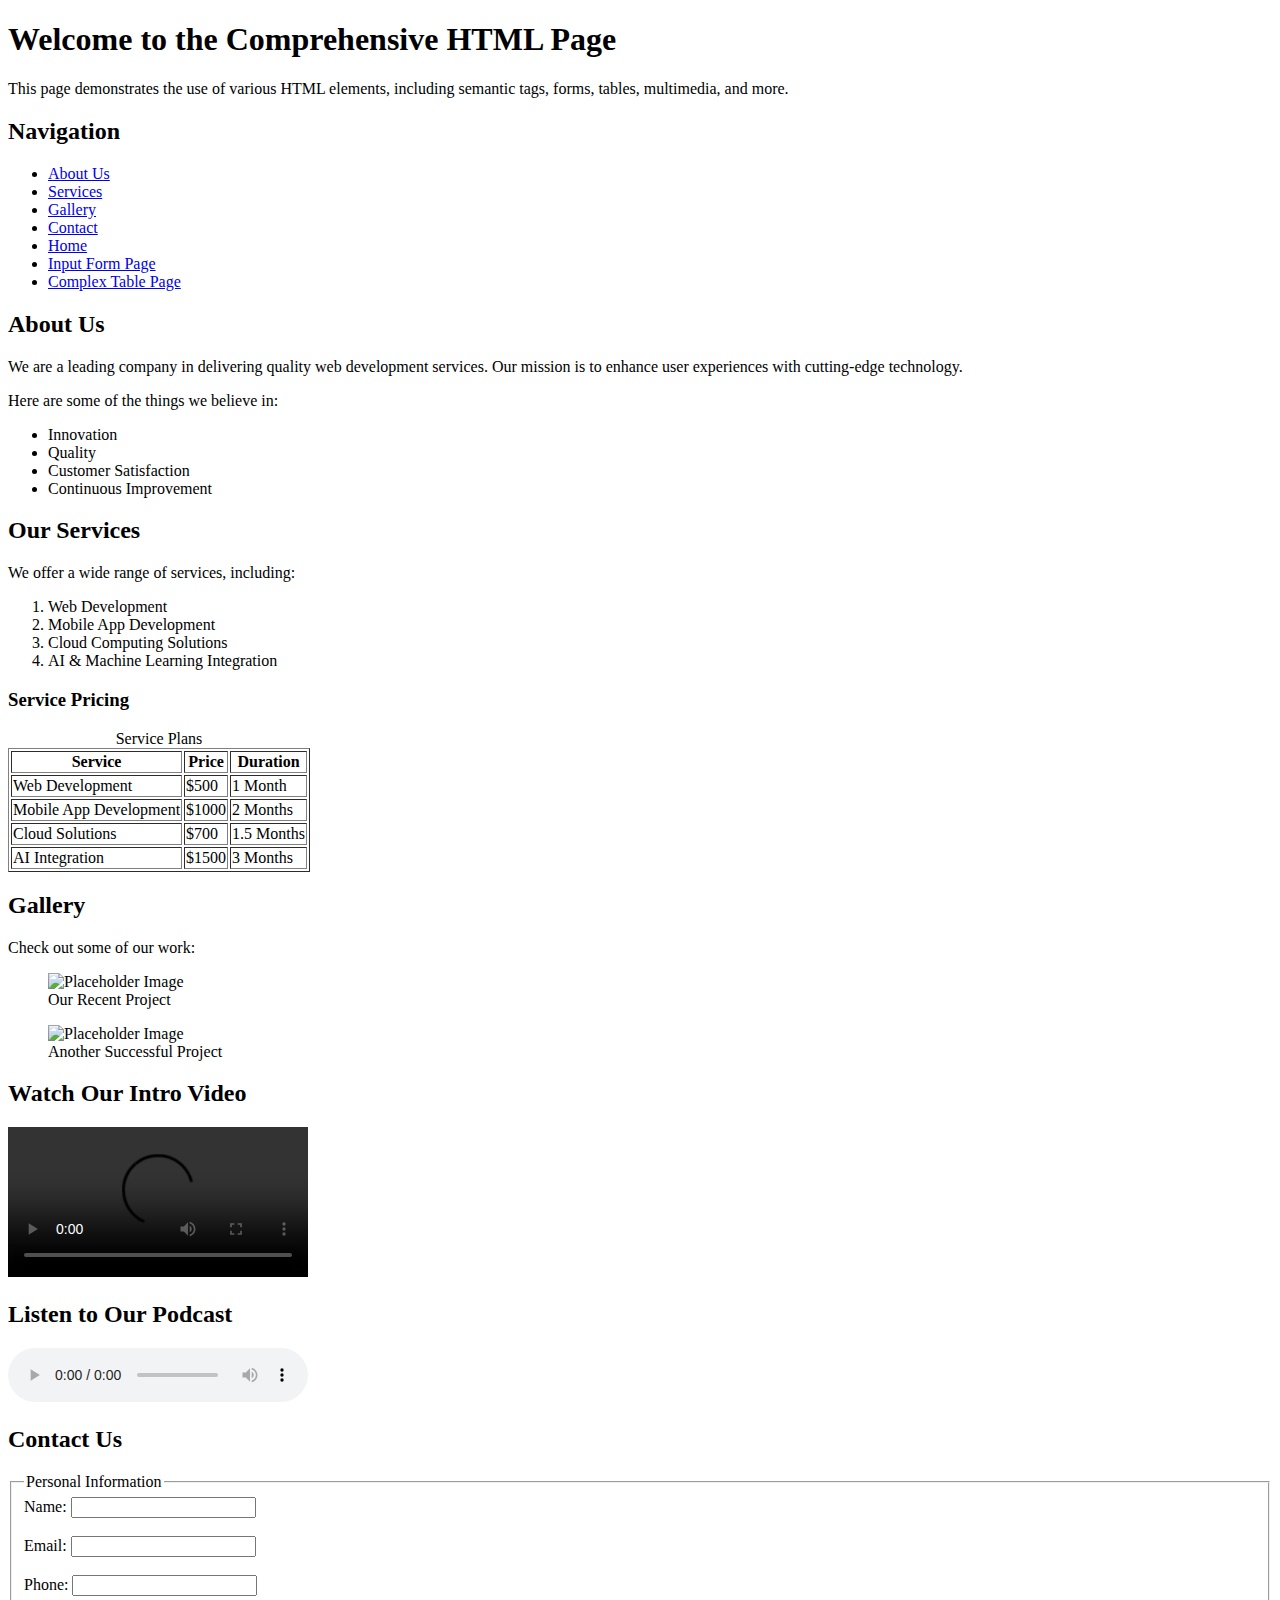
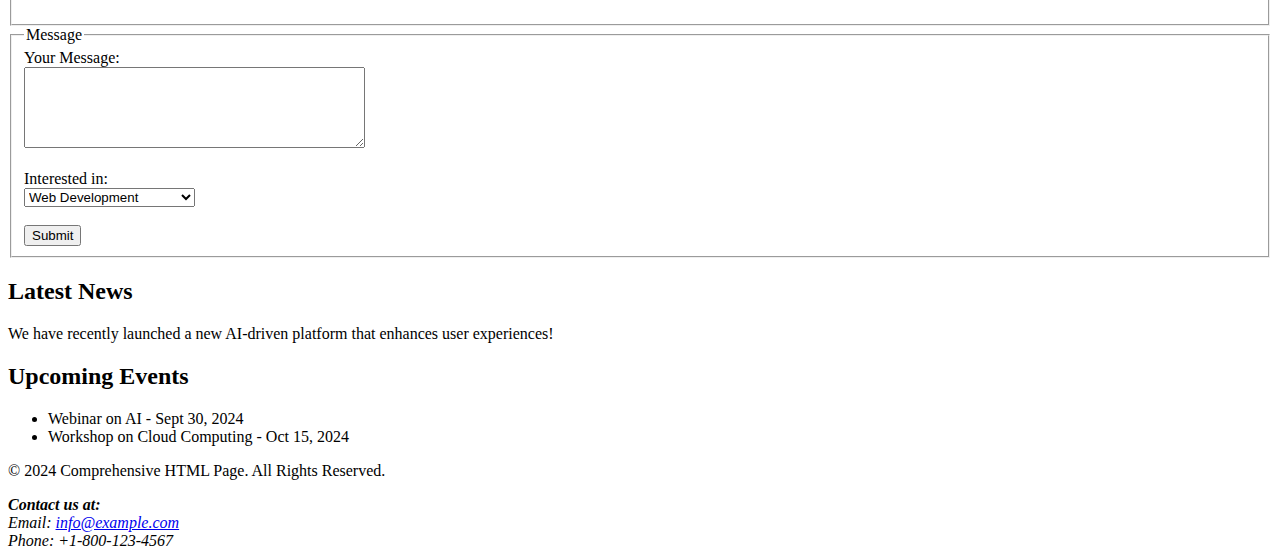
==== HTML/index.html @ 8c4445ef "HTML" ====
<!DOCTYPE html>
<html lang="en">
<head>
    <meta charset="UTF-8">
    <meta http-equiv="X-UA-Compatible" content="IE=edge">
    <meta name="viewport" content="width=device-width, initial-scale=1.0">
    <title>Comprehensive HTML Page</title>
</head>
<body>

    <!-- Header Section -->
    <header>
        <h1>Welcome to the Comprehensive HTML Page</h1>
        <p>This page demonstrates the use of various HTML elements, including semantic tags, forms, tables, multimedia, and more.</p>
    </header>

    <!-- Navigation -->
    <nav>
        <h2>Navigation</h2>
        <ul>
            <li><a href="#about">About Us</a></li>
            <li><a href="#services">Services</a></li>
            <li><a href="#gallery">Gallery</a></li>
            <li><a href="#contact">Contact</a></li>
            <li><a href="index.html">Home</a></li>
            <li><a href="inputs.html">Input Form Page</a></li>
            <li><a href="tables.html">Complex Table Page</a></li>
        </ul>
    </nav>

    <!-- Main Content Section -->
    <main>
        <!-- Article Section -->
        <article>
            <section id="about">
                <h2>About Us</h2>
                <p>We are a leading company in delivering quality web development services. Our mission is to enhance user experiences with cutting-edge technology.</p>
                <p>Here are some of the things we believe in:</p>
                <ul>
                    <li>Innovation</li>
                    <li>Quality</li>
                    <li>Customer Satisfaction</li>
                    <li>Continuous Improvement</li>
                </ul>
            </section>

            <!-- Services Section -->
            <section id="services">
                <h2>Our Services</h2>
                <p>We offer a wide range of services, including:</p>
                <ol>
                    <li>Web Development</li>
                    <li>Mobile App Development</li>
                    <li>Cloud Computing Solutions</li>
                    <li>AI & Machine Learning Integration</li>
                </ol>
            </section>

            <!-- Table of Services -->
            <section>
                <h3>Service Pricing</h3>
                <table border="1">
                    <caption>Service Plans</caption>
                    <thead>
                        <tr>
                            <th>Service</th>
                            <th>Price</th>
                            <th>Duration</th>
                        </tr>
                    </thead>
                    <tbody>
                        <tr>
                            <td>Web Development</td>
                            <td>$500</td>
                            <td>1 Month</td>
                        </tr>
                        <tr>
                            <td>Mobile App Development</td>
                            <td>$1000</td>
                            <td>2 Months</td>
                        </tr>
                        <tr>
                            <td>Cloud Solutions</td>
                            <td>$700</td>
                            <td>1.5 Months</td>
                        </tr>
                        <tr>
                            <td>AI Integration</td>
                            <td>$1500</td>
                            <td>3 Months</td>
                        </tr>
                    </tbody>
                </table>
            </section>
        </article>

        <!-- Gallery Section -->
        <section id="gallery">
            <h2>Gallery</h2>
            <p>Check out some of our work:</p>
            <figure>
                <img src="https://via.placeholder.com/150" alt="Placeholder Image">
                <figcaption>Our Recent Project</figcaption>
            </figure>

            <figure>
                <img src="https://via.placeholder.com/150" alt="Placeholder Image">
                <figcaption>Another Successful Project</figcaption>
            </figure>
        </section>

        <!-- Video and Audio Section -->
        <section>
            <h2>Watch Our Intro Video</h2>
            <video controls>
                <source src="video.mp4" type="video/mp4">
                Your browser does not support the video tag.
            </video>

            <h2>Listen to Our Podcast</h2>
            <audio controls>
                <source src="audio.mp3" type="audio/mpeg">
                Your browser does not support the audio element.
            </audio>
        </section>
    </main>

    <!-- Form Section -->
    <section id="contact">
        <h2>Contact Us</h2>
        <form action="/submit" method="post">
            <fieldset>
                <legend>Personal Information</legend>
                <label for="name">Name:</label>
                <input type="text" id="name" name="name" required><br><br>

                <label for="email">Email:</label>
                <input type="email" id="email" name="email" required><br><br>

                <label for="phone">Phone:</label>
                <input type="tel" id="phone" name="phone" required><br><br>
            </fieldset>

            <fieldset>
                <legend>Message</legend>
                <label for="message">Your Message:</label><br>
                <textarea id="message" name="message" rows="5" cols="40" required></textarea><br><br>

                <label for="services">Interested in:</label><br>
                <select id="services" name="services">
                    <option value="web-development">Web Development</option>
                    <option value="mobile-app">Mobile App Development</option>
                    <option value="cloud">Cloud Solutions</option>
                    <option value="ai">AI Integration</option>
                </select><br><br>

                <input type="submit" value="Submit">
            </fieldset>
        </form>
    </section>

    <!-- Aside Section -->
    <aside>
        <h2>Latest News</h2>
        <p>We have recently launched a new AI-driven platform that enhances user experiences!</p>

        <h2>Upcoming Events</h2>
        <ul>
            <li>Webinar on AI - Sept 30, 2024</li>
            <li>Workshop on Cloud Computing - Oct 15, 2024</li>
        </ul>
    </aside>

    <!-- Footer Section -->
    <footer>
        <p>&copy; 2024 Comprehensive HTML Page. All Rights Reserved.</p>
        <address>
            <strong>Contact us at:</strong><br>
            Email: <a href="mailto:info@example.com">info@example.com</a><br>
            Phone: +1-800-123-4567
        </address>
    </footer>

</body>
</html>
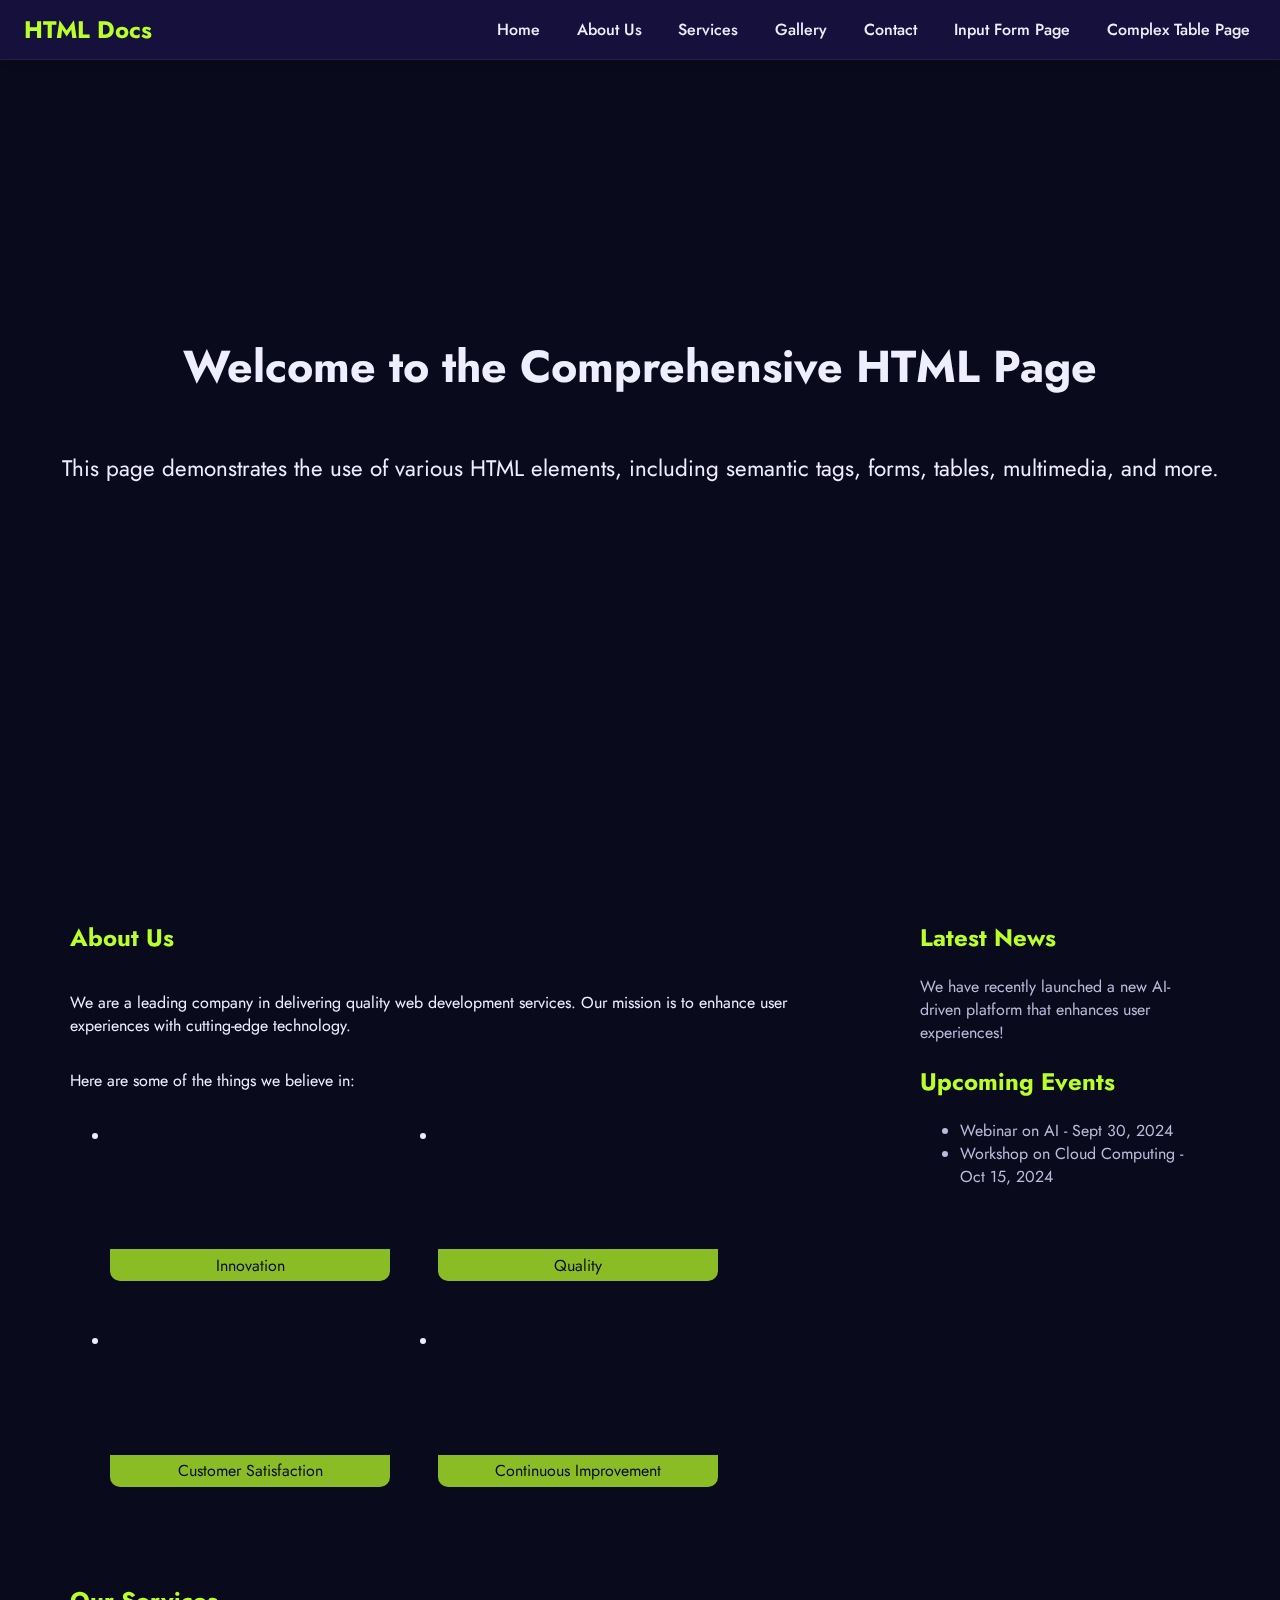
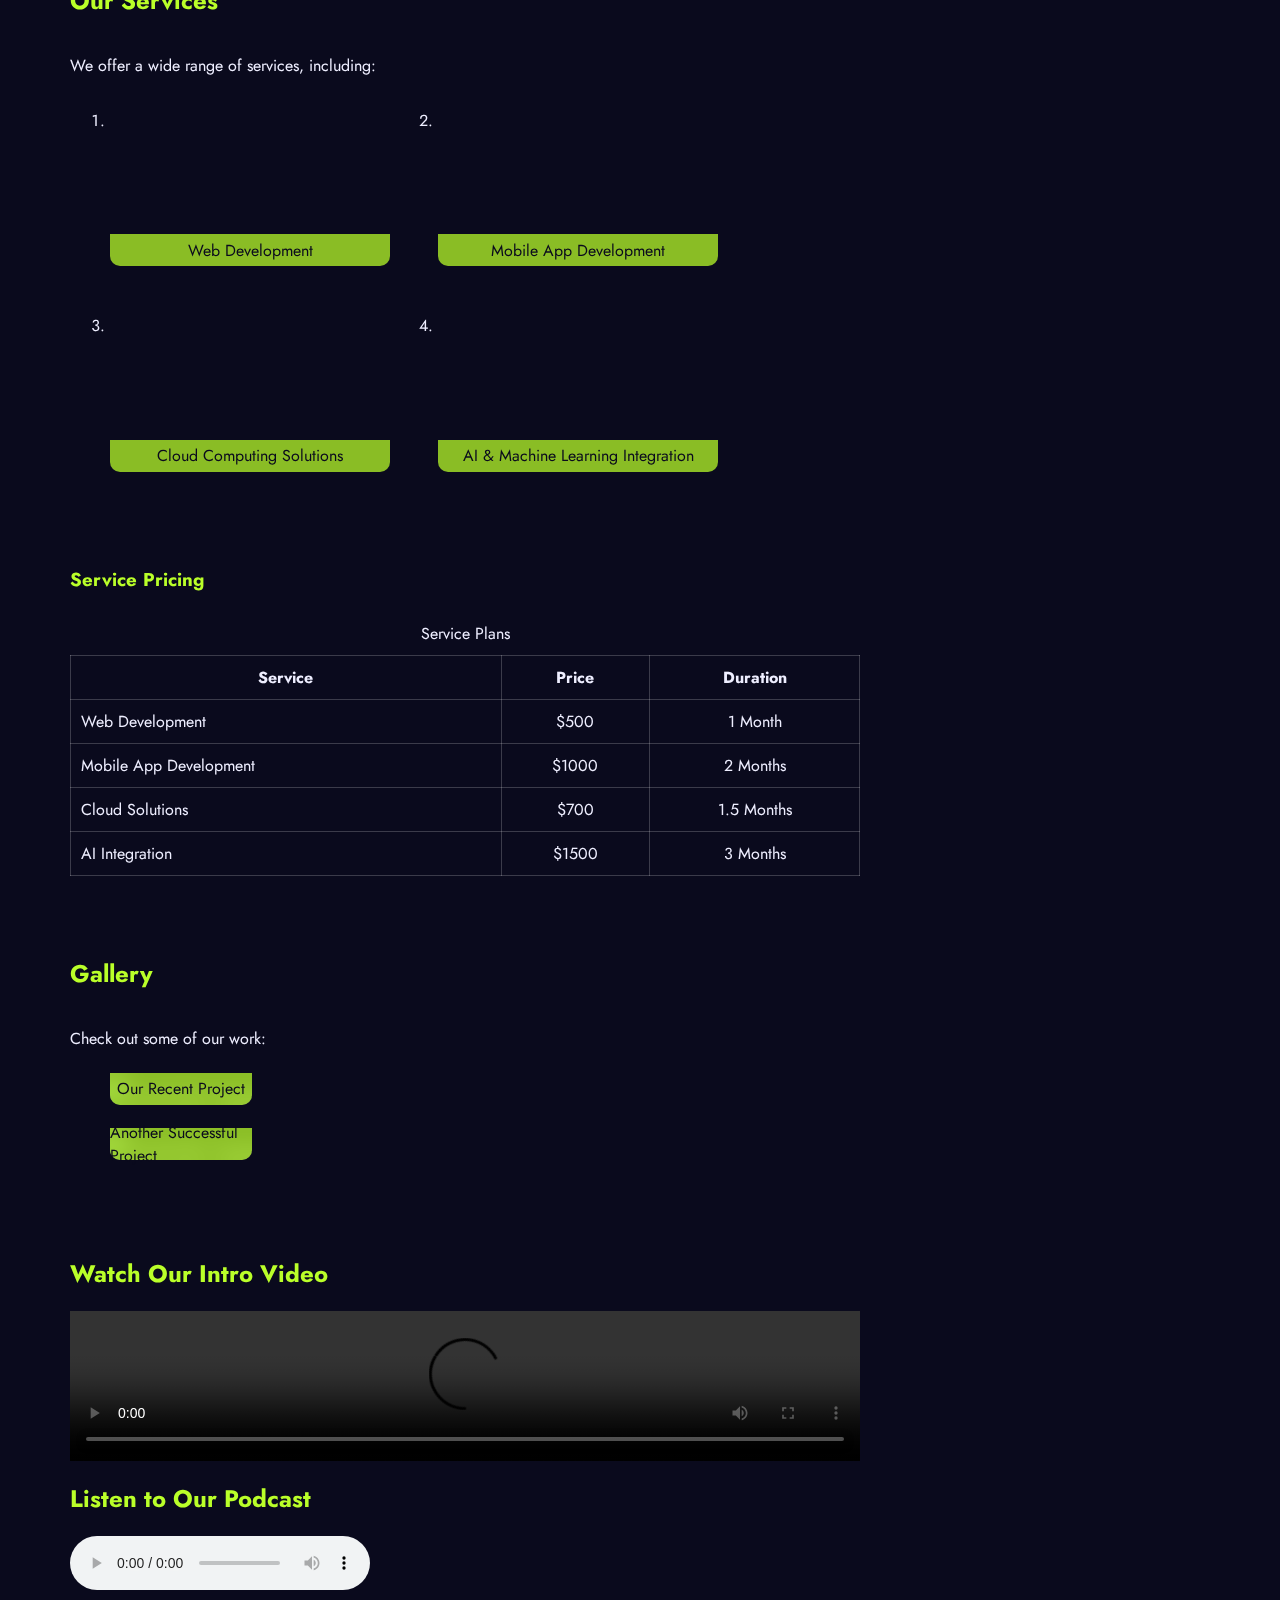
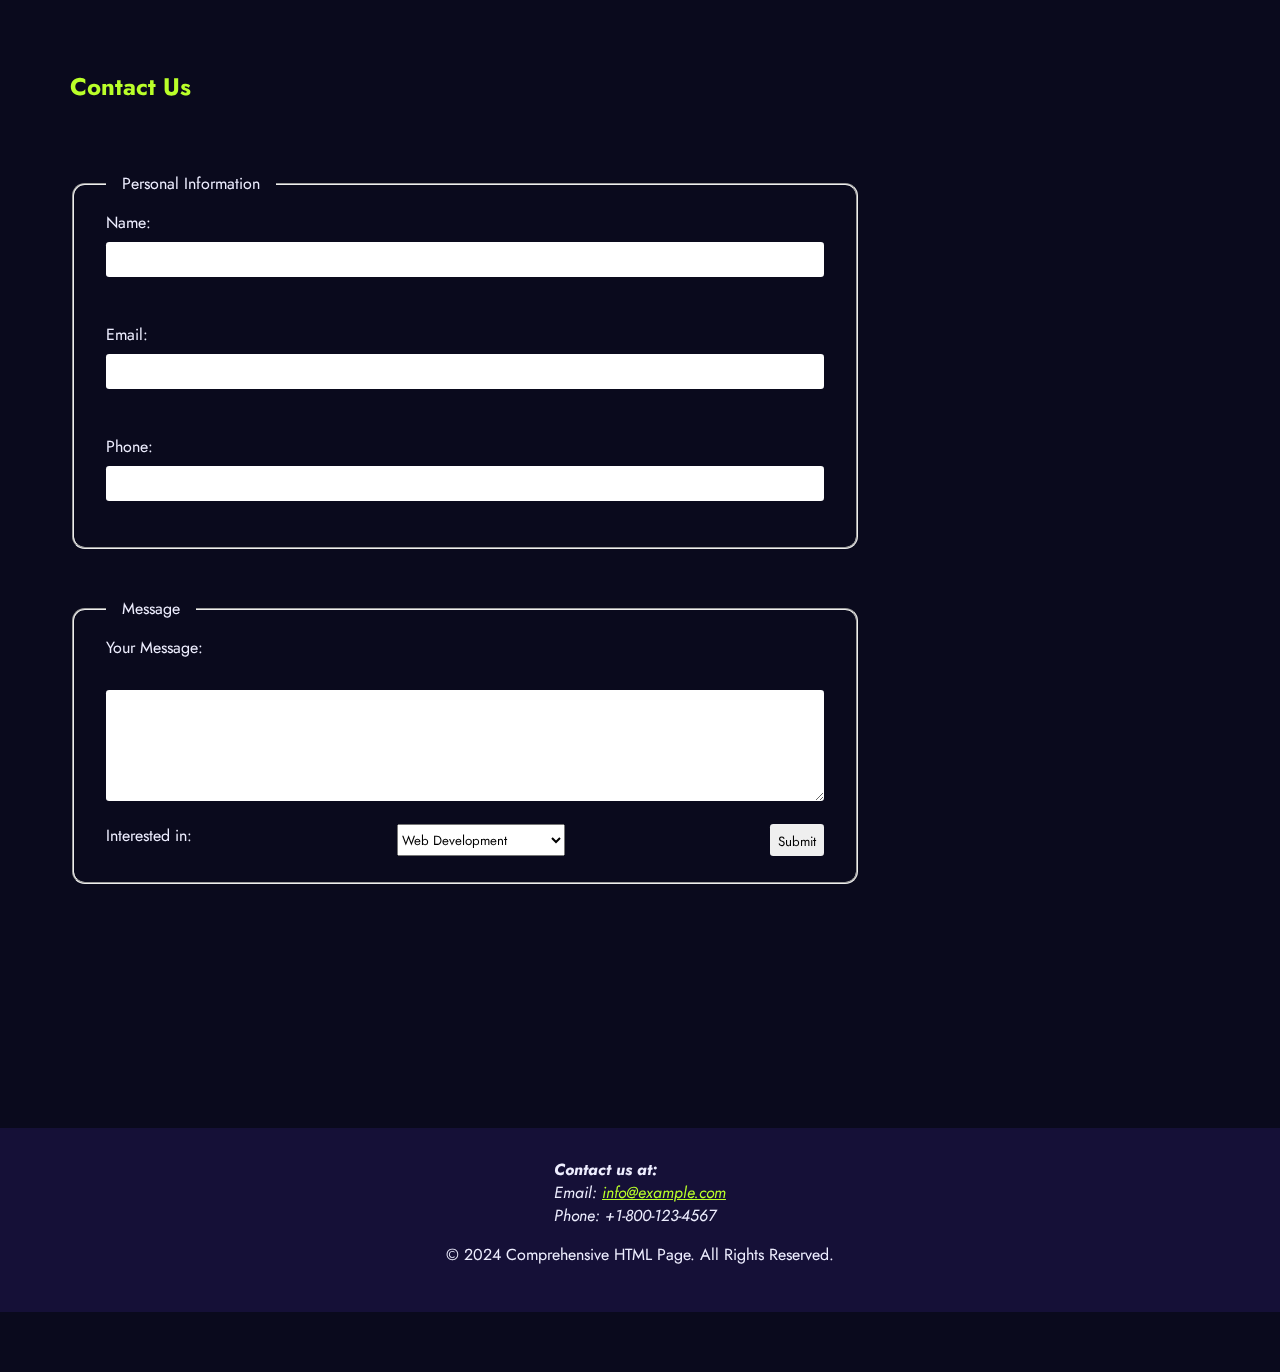
==== commit eb9a0bcb: "LCS2024039" ====
--- a/HTML/index.html
+++ b/HTML/index.html
@@ -5,28 +5,29 @@
     <meta http-equiv="X-UA-Compatible" content="IE=edge">
     <meta name="viewport" content="width=device-width, initial-scale=1.0">
     <title>Comprehensive HTML Page</title>
+    <link rel="stylesheet" href="./CSS/index.css">
 </head>
 <body>
 
-    <!-- Header Section -->
-    <header>
-        <h1>Welcome to the Comprehensive HTML Page</h1>
-        <p>This page demonstrates the use of various HTML elements, including semantic tags, forms, tables, multimedia, and more.</p>
-    </header>
-
     <!-- Navigation -->
-    <nav>
-        <h2>Navigation</h2>
+    <nav class="Navbar">
+        <h2>HTML Docs</h2>
         <ul>
+            <li><a href="index.html">Home</a></li>
             <li><a href="#about">About Us</a></li>
-            <li><a href="#services">Services</a></li>
+            <li><a href="#service">Services</a></li>
             <li><a href="#gallery">Gallery</a></li>
             <li><a href="#contact">Contact</a></li>
-            <li><a href="index.html">Home</a></li>
             <li><a href="inputs.html">Input Form Page</a></li>
             <li><a href="tables.html">Complex Table Page</a></li>
         </ul>
     </nav>
+    
+    <!-- Header Section -->
+    <header class="Hero-Section">
+        <h1>Welcome to the Comprehensive HTML Page</h1>
+        <p>This page demonstrates the use of various HTML elements, including semantic tags, forms, tables, multimedia, and more.</p>
+    </header>
 
     <!-- Main Content Section -->
     <main>
@@ -37,22 +38,54 @@
                 <p>We are a leading company in delivering quality web development services. Our mission is to enhance user experiences with cutting-edge technology.</p>
                 <p>Here are some of the things we believe in:</p>
                 <ul>
-                    <li>Innovation</li>
-                    <li>Quality</li>
-                    <li>Customer Satisfaction</li>
-                    <li>Continuous Improvement</li>
+                    <li>
+                        <div style="background-image: url(https://thumbs.dreamstime.com/b/abstract-creative-polygonal-colorful-light-bulb-background-innovation-creativity-concept-d-rendering-innovation-creativity-105098069.jpg);" class="about-images"></div>
+                        <div>
+                            Innovation
+                        </div>
+                    </li>
+                    <li>
+                        <div style="background-image: url(https://img.freepik.com/premium-photo/colorful-feather-background-with-detailed-hands-fingers-highquality-stock-photography_1252915-22828.jpg);" class="about-images"></div>
+                        <div>
+                            Quality
+                        </div>
+                    </li>
+                    <li>
+                        <div style="background-image: url(https://wallpapers.com/images/hd/customer-pressing-knowing-he2a0ruvxnxkdcwq.jpg);" class="about-images"></div>
+                        <div>
+                            Customer Satisfaction
+                        </div>
+                    </li>
+                    <li>
+                        <div style="background-image: url(https://www.shutterstock.com/image-photo/make-things-better-improvement-concept-260nw-546452842.jpg);" class="about-images"></div>
+                        <div>
+                            Continuous Improvement
+                        </div>
+                    </li>
                 </ul>
             </section>
 
             <!-- Services Section -->
-            <section id="services">
+            <section id="service">
                 <h2>Our Services</h2>
                 <p>We offer a wide range of services, including:</p>
                 <ol>
-                    <li>Web Development</li>
-                    <li>Mobile App Development</li>
-                    <li>Cloud Computing Solutions</li>
-                    <li>AI & Machine Learning Integration</li>
+                    <li>
+                        <div style="background-image: url(https://png.pngtree.com/thumb_back/fh260/background/20231004/pngtree-a-conceptual-illustration-of-web-design-development-and-seo-optimization-in-image_13584944.png);" class="service-images"></div>
+                        <div>Web Development</div>
+                    </li>
+                    <li>
+                        <div style="background-image: url(https://img.freepik.com/free-vector/app-development-banner_33099-1720.jpg);" class="service-images"></div>
+                        <div>Mobile App Development</div>
+                    </li>
+                    <li>
+                        <div style="background-image: url(https://t4.ftcdn.net/jpg/05/07/66/23/360_F_507662376_BTKmPlIGBvKlRHWKRNeFt7bj7H2SynQm.jpg);" class="service-images"></div>
+                        <div>Cloud Computing Solutions</div>
+                    </li>
+                    <li>
+                        <div style="background-image: url(https://media.istockphoto.com/id/966248982/photo/robot-with-education-hud.jpg?s=612x612&w=0&k=20&c=9eoZYRXNZsuU3edU87PksxN4Us-c9rB6IR7U_IGZ-U8=);" class="service-images"></div>
+                        <div>AI & Machine Learning Integration</div>
+                    </li>
                 </ol>
             </section>
 
@@ -99,12 +132,12 @@
             <h2>Gallery</h2>
             <p>Check out some of our work:</p>
             <figure>
-                <img src="https://via.placeholder.com/150" alt="Placeholder Image">
+                <img src="https://sourcebae.com/blog/wp-content/uploads/2023/09/project-planning-header@2x-678x381-1.png" alt="Placeholder Image">
                 <figcaption>Our Recent Project</figcaption>
             </figure>
 
             <figure>
-                <img src="https://via.placeholder.com/150" alt="Placeholder Image">
+                <img src="https://www.simplilearn.com/ice9/free_resources_article_thumb/project_management_coursefees.jpg" alt="Placeholder Image">
                 <figcaption>Another Successful Project</figcaption>
             </figure>
         </section>
@@ -123,53 +156,56 @@
                 Your browser does not support the audio element.
             </audio>
         </section>
+        
+        <!-- Form Section -->
+        <section id="contact">
+            <h2>Contact Us</h2>
+            <form action="/submit" method="post">
+                <fieldset>
+                    <legend>Personal Information</legend>
+                    <label for="name">Name:</label>
+                    <input type="text" id="name" name="name" required><br><br>
+    
+                    <label for="email">Email:</label>
+                    <input type="email" id="email" name="email" required><br><br>
+    
+                    <label for="phone">Phone:</label>
+                    <input type="tel" id="phone" name="phone" required><br><br>
+                </fieldset>
+    
+                <fieldset>
+                    <legend>Message</legend>
+                    <label for="message">Your Message:</label><br>
+                    <textarea id="message" name="message" rows="5" cols="40" required></textarea><br>
+    
+                    <div>
+                        <label for="services">Interested in:</label><br>
+                        <select id="services" name="services">
+                            <option value="web-development">Web Development</option>
+                            <option value="mobile-app">Mobile App Development</option>
+                            <option value="cloud">Cloud Solutions</option>
+                            <option value="ai">AI Integration</option>
+                        </select><br><br>
+        
+                        <input type="submit" value="Submit">
+                    </div>
+                </fieldset>
+            </form>
+        </section>
+        
+        <!-- Aside Section -->
+        <aside>
+            <h2>Latest News</h2>
+            <p>We have recently launched a new AI-driven platform that enhances user experiences!</p>
+    
+            <h2>Upcoming Events</h2>
+            <ul>
+                <li>Webinar on AI - Sept 30, 2024</li>
+                <li>Workshop on Cloud Computing - Oct 15, 2024</li>
+            </ul>
+        </aside>
     </main>
 
-    <!-- Form Section -->
-    <section id="contact">
-        <h2>Contact Us</h2>
-        <form action="/submit" method="post">
-            <fieldset>
-                <legend>Personal Information</legend>
-                <label for="name">Name:</label>
-                <input type="text" id="name" name="name" required><br><br>
-
-                <label for="email">Email:</label>
-                <input type="email" id="email" name="email" required><br><br>
-
-                <label for="phone">Phone:</label>
-                <input type="tel" id="phone" name="phone" required><br><br>
-            </fieldset>
-
-            <fieldset>
-                <legend>Message</legend>
-                <label for="message">Your Message:</label><br>
-                <textarea id="message" name="message" rows="5" cols="40" required></textarea><br><br>
-
-                <label for="services">Interested in:</label><br>
-                <select id="services" name="services">
-                    <option value="web-development">Web Development</option>
-                    <option value="mobile-app">Mobile App Development</option>
-                    <option value="cloud">Cloud Solutions</option>
-                    <option value="ai">AI Integration</option>
-                </select><br><br>
-
-                <input type="submit" value="Submit">
-            </fieldset>
-        </form>
-    </section>
-
-    <!-- Aside Section -->
-    <aside>
-        <h2>Latest News</h2>
-        <p>We have recently launched a new AI-driven platform that enhances user experiences!</p>
-
-        <h2>Upcoming Events</h2>
-        <ul>
-            <li>Webinar on AI - Sept 30, 2024</li>
-            <li>Workshop on Cloud Computing - Oct 15, 2024</li>
-        </ul>
-    </aside>
 
     <!-- Footer Section -->
     <footer>
--- a/HTML/CSS/index.css
+++ b/HTML/CSS/index.css
@@ -0,0 +1,376 @@
+@import url('https://fonts.googleapis.com/css2?family=Jost:ital,wght@0,100..900;1,100..900&display=swap');
+
+* {
+    box-sizing: border-box;
+    font-family: "Jost",sans-serif;
+}
+
+a,h2,h3 {
+    color: #BAFF29;
+}
+
+body {
+    margin: 0;
+    margin-top: -60px;
+    width: 100%;
+    min-height: 100svh;
+    background: #0a0a1d;
+    color: #EEF;
+}
+
+.Navbar {
+    position: sticky;
+    position: -webkit-sticky;
+    top: 0;
+    left: 0;
+    width: 100%;
+    height: 60px;
+    display: flex;
+    flex-direction: row;
+    align-items: center;
+    justify-content: space-between;
+    padding: 0 1.5rem;
+    background: #1A1341BB;
+    backdrop-filter: blur(10px) saturate(2);
+    z-index: 99999;
+    box-shadow: 0px 0px 10px 0px #0004;
+    border-bottom: 1px solid #EEF1;
+}
+
+.Navbar h2 {
+    margin: 0;
+    color: #BAFF29;
+}
+
+.Navbar ul {
+    display: flex;
+    gap: 1.5rem;
+}
+
+.Navbar ul li {
+    list-style: none;
+}
+
+.Navbar ul li a {
+    text-decoration: none;
+    color: inherit;
+    position: relative;
+    padding: 0.2rem 0.4rem;
+    font-weight: 500;
+    transition: all 0.3s ease;
+    -webkit-transition: all 0.3s ease;
+    -moz-transition: all 0.3s ease;
+    -ms-transition: all 0.3s ease;
+    -o-transition: all 0.3s ease;
+
+    &:hover {
+        color: #0a0a1d;
+    }
+}
+
+.Navbar ul li a::after {
+    content: '';
+    width: 0;
+    height: 0;
+    position: absolute;
+    top: 50%;
+    left: 50%;
+    transform: translate(-50%, -50%);
+    background: #EEF;
+    border-radius: 0.4rem;
+    transition: all 0.3s ease;
+    z-index: -1;
+    -webkit-border-radius: 0.4rem;
+    -moz-border-radius: 0.4rem;
+    -ms-border-radius: 0.4rem;
+    -o-border-radius: 0.4rem;
+    -webkit-transform: translate(-50%, -50%);
+    -moz-transform: translate(-50%, -50%);
+    -ms-transform: translate(-50%, -50%);
+    -o-transform: translate(-50%, -50%);
+    -webkit-transition: all 0.3s ease;
+    -moz-transition: all 0.3s ease;
+    -ms-transition: all 0.3s ease;
+    -o-transition: all 0.3s ease;
+}
+
+.Navbar ul li a:hover::after {
+    width: 100%;
+    height: 100%;
+    background: #BAFF29;
+}
+
+.Hero-Section {
+    background-image: linear-gradient(#0a0a1d77,#0a0a1dFF), url("https://images.alphacoders.com/135/1358310.png");
+    background-position: center center;
+    background-repeat: no-repeat;
+    background-size: cover;
+    height: calc(100svh - 60px);
+    padding: 2rem;
+    display: flex;
+    flex-direction: column;
+    align-items: center;
+    justify-content: center;
+    font-size: 1.4rem;
+
+    & h1 {
+        margin-top: 0;
+    }
+}
+
+section {
+    padding: 60px 30px;
+    padding-bottom: 0;
+    width: calc(100% - 350px);
+    display: flex;
+    flex-direction: column;
+}
+
+aside {
+    position: sticky;
+    top: 0;
+    bottom: calc(100% - 450px);
+    left: calc(100% - 350px);
+    width: 350px;
+    padding: 60px 30px;
+    color: #BBD;
+}
+
+footer {
+    padding: 30px;
+    background: #1A1341BB;
+    display: flex;
+    flex-direction: column-reverse;
+    align-items: center;
+}
+
+section table {
+    border-collapse: collapse;
+    border-color: #FFF3;
+}
+
+section table *{
+    padding: 10px;
+}
+
+section table tr :not(:first-child) {
+    text-align: center;
+}
+
+input, textarea {
+    width: 100%;
+    border-radius: 0.2rem;
+    padding: 0.5rem 0.5rem;
+    border: none !important;
+    outline: none !important;
+    -webkit-border-radius: 0.2rem;
+    -moz-border-radius: 0.2rem;
+    -ms-border-radius: 0.2rem;
+    -o-border-radius: 0.2rem;
+}
+
+fieldset {
+    padding: 0 2rem;
+    border-radius: 0.8rem;
+    -webkit-border-radius: 0.8rem;
+    -moz-border-radius: 0.8rem;
+    -ms-border-radius: 0.8rem;
+    -o-border-radius: 0.8rem;
+    display: flex;
+    flex-direction: column;
+    margin-top: 2rem;
+}
+fieldset legend {
+    padding: 1rem;
+}
+fieldset label {
+    margin-bottom: 0.5rem;
+}
+fieldset div {
+    display: flex;
+    justify-content: space-between;
+    width: 100%;
+    height: 2rem;
+    margin-bottom: 1.6rem;
+}
+
+main {
+    max-width: 1200px;
+    margin: auto;
+    margin-bottom: -180px;
+}
+
+#about ul, #service ol {
+    display: grid;
+    grid-template-columns: 1fr 1fr;
+    gap: 3rem;
+    width: fit-content;
+    overflow: hidden;
+}
+
+#about ul li, #service ol li{
+    /* list-style: none; */
+    position: relative;
+}
+
+#about .about-images, #service .service-images {
+    width: 280px;
+    background-position: center center;
+    background-repeat: no-repeat;
+    background-size: cover;
+    aspect-ratio: calc(16 / 9);
+    border-radius: 10px;
+    -webkit-border-radius: 10px;
+    -moz-border-radius: 10px;
+    -ms-border-radius: 10px;
+    -o-border-radius: 10px;
+}
+
+#gallery figure {
+    position: relative;
+    width: fit-content;
+    cursor: pointer;
+}
+
+#gallery figure figcaption{
+    position: absolute;
+    bottom: 0;
+    width: 100%;
+    height: 2rem;
+    color: #0a0a1d;
+    background: #BAFF29BB;
+    backdrop-filter: blur(10px);
+    display: flex;
+    align-items: center;
+    justify-content: center;
+    border-radius: 0 0 10px 10px;
+    transition: all 0.3s ease;
+    -webkit-border-radius: 0 0 10px 10px;
+    -moz-border-radius: 0 0 10px 10px;
+    -ms-border-radius: 0 0 10px 10px;
+    -o-border-radius: 0 0 10px 10px;
+    -webkit-transition: all 0.3s ease;
+    -moz-transition: all 0.3s ease;
+    -ms-transition: all 0.3s ease;
+    -o-transition: all 0.3s ease;
+}
+
+#gallery figure:hover figcaption {
+    height: 100%;
+    font-size: 1.6rem;
+    font-weight: 700;
+    border-radius: 10px;
+    -webkit-border-radius: 10px;
+    -moz-border-radius: 10px;
+    -ms-border-radius: 10px;
+    -o-border-radius: 10px;
+}
+
+#gallery figure img {
+    max-width: 680px;
+    background-position: center center;
+    background-repeat: no-repeat;
+    background-size: cover;
+    width: 100%;
+    aspect-ratio: calc(16 / 9);
+    border-radius: 10px;
+    -webkit-border-radius: 10px;
+    -moz-border-radius: 10px;
+    -ms-border-radius: 10px;
+    -o-border-radius: 10px;
+}
+
+#about ul li div:not(.about-images), #service ol li div:not(.service-images){
+    position: absolute;
+    bottom: 0;
+    width: 100%;
+    height: 2rem;
+    color: #0a0a1d;
+    background: #BAFF29BB;
+    backdrop-filter: blur(10px);
+    display: flex;
+    align-items: center;
+    justify-content: center;
+    border-radius: 0 0 10px 10px;
+    -webkit-border-radius: 0 0 10px 10px;
+    -moz-border-radius: 0 0 10px 10px;
+    -ms-border-radius: 0 0 10px 10px;
+    -o-border-radius: 0 0 10px 10px;
+}
+
+fieldset div input {
+    width: fit-content;
+}
+
+@media screen and (max-width: 1000px) {
+    aside {
+        position: relative;
+        left: auto;
+    }
+    main {
+        margin-bottom: auto;
+    }
+    section {
+        width: 100%;
+    }
+    .Hero-Section {
+        & h1{
+            font-size: 2.2rem;
+            text-align: center;
+        }
+        & p{
+            font-size: 1.1rem;
+            text-align: center;
+        }
+    }
+    body {
+        margin: 0;
+    }
+    .Navbar {
+        flex-direction: column;
+        height: auto;
+        position: relative;
+        align-items: center;
+        justify-content: center;
+
+        & ul {
+            flex-direction: column;
+            align-items: center;
+            justify-content: center;
+            padding: 0;
+        }
+
+        & h2 {
+            font-size: 2rem;
+            padding-top: 1rem;
+        }
+    }
+    #about ul, #service ol {
+        margin: auto;
+        grid-template-columns: 1fr;
+    }
+    #gallery figure {
+        margin-left: auto;
+        margin-right: auto;
+    }
+}
+
+@media screen and (max-width: 400px) {
+    #about .about-images, #service .service-images {
+        width: 200px;
+    }
+    fieldset div {
+        flex-direction: column;
+        height: auto;
+        gap: 1rem;
+        & input {
+            width: 100%;
+        }
+        & br {
+            display: none;
+        }
+    }
+    #about ul li div:not(.about-images), #service ol li div:not(.service-images) {
+        font-size: 0.8rem;
+    }
+}